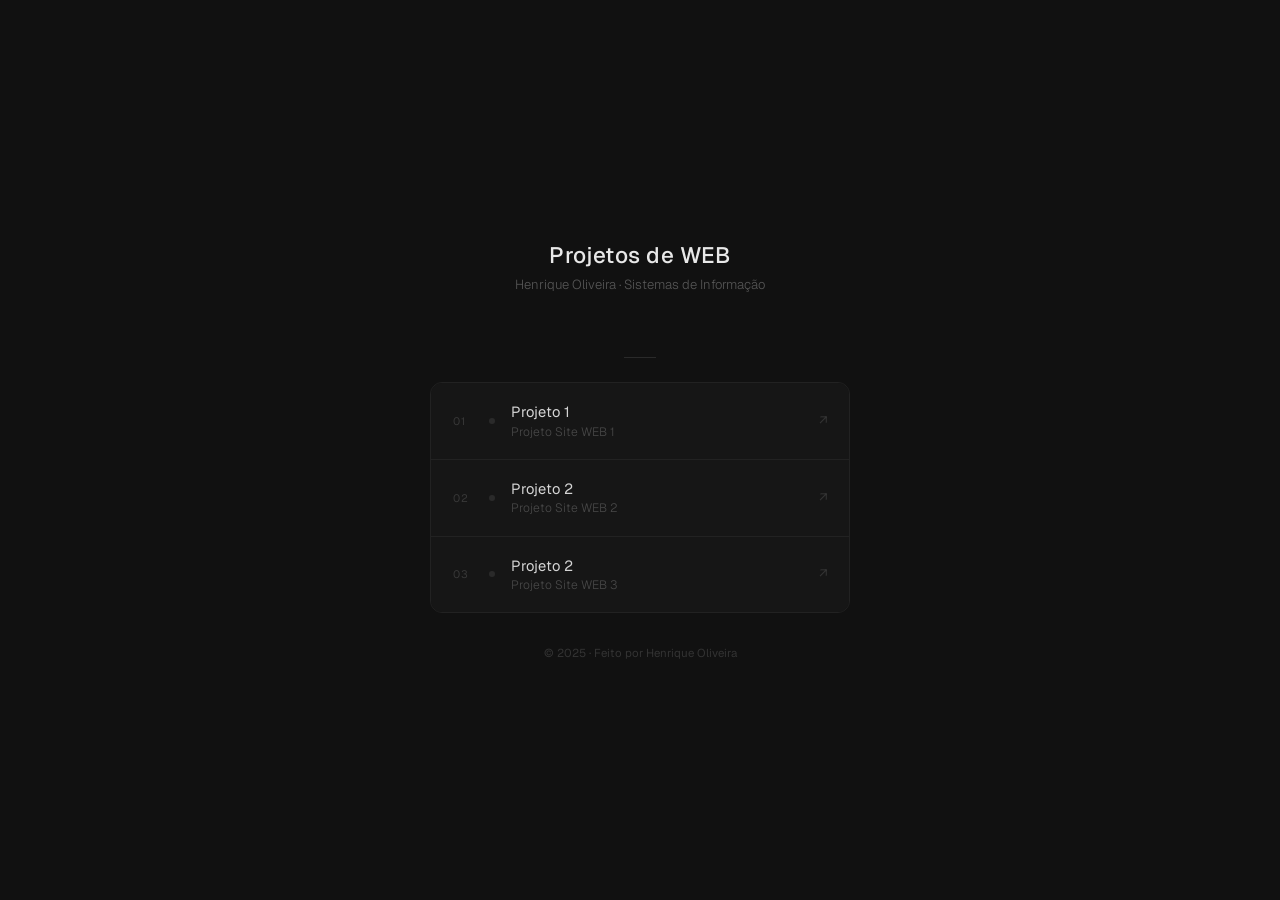
==== index.html @ 46c8cb78 "1.0" ====
<!DOCTYPE html>
<html lang="pt-BR">
<head>
  <meta charset="UTF-8"/>
  <meta name="viewport" content="width=device-width, initial-scale=1.0"/>
  <title>Meus Projetos WEB</title>
  <link href="https://fonts.googleapis.com/css2?family=Geist:wght@300;400;500&display=swap" rel="stylesheet"/>
  <style>
    * { margin: 0; padding: 0; box-sizing: border-box; }

    body {
      font-family: 'Geist', 'Inter', sans-serif;
      background: #111;
      color: #e8e8e8;
      min-height: 100vh;
      display: flex;
      flex-direction: column;
      align-items: center;
      justify-content: center;
      padding: 2rem;
    }

    header {
      text-align: center;
      margin-bottom: 2.5rem;
    }

    header h1 {
      font-size: 1.4rem;
      font-weight: 500;
      letter-spacing: 0.02em;
      margin-bottom: 0.4rem;
    }

    header p {
      font-size: 0.82rem;
      color: #555;
      font-weight: 300;
    }

    .divider {
      width: 32px;
      height: 1px;
      background: #2a2a2a;
      margin: 1.5rem auto;
    }

    .cards {
      display: flex;
      flex-direction: column;
      gap: 0;
      width: 100%;
      max-width: 420px;
      border: 1px solid #222;
      border-radius: 12px;
      overflow: hidden;
    }

    .card {
      display: flex;
      align-items: center;
      justify-content: space-between;
      background: #161616;
      padding: 1.2rem 1.4rem;
      text-decoration: none;
      color: inherit;
      border-bottom: 1px solid #222;
      transition: background 0.18s;
      gap: 1rem;
    }

    .card:last-child { border-bottom: none; }

    .card:hover { background: #1e1e1e; }

    .card-left {
      display: flex;
      align-items: center;
      gap: 1rem;
    }

    .card-num {
      font-size: 0.68rem;
      color: #383838;
      font-weight: 400;
      letter-spacing: 0.05em;
      min-width: 20px;
    }

    .card-dot {
      width: 6px;
      height: 6px;
      border-radius: 50%;
      background: #2a2a2a;
      flex-shrink: 0;
      transition: background 0.18s;
    }
    .card:hover .card-dot { background: #6ee7b7; }

    .card-title {
      font-size: 0.92rem;
      font-weight: 400;
      color: #d4d4d4;
    }

    .card-desc {
      font-size: 0.76rem;
      color: #484848;
      margin-top: 0.15rem;
      font-weight: 300;
    }

    .card-arrow {
      font-size: 0.85rem;
      color: #333;
      flex-shrink: 0;
      transition: color 0.18s, transform 0.18s;
    }
    .card:hover .card-arrow {
      color: #888;
      transform: translateX(2px);
    }

    footer {
      margin-top: 2rem;
      font-size: 0.72rem;
      color: #333;
      text-align: center;
    }
  </style>
</head>
<body>

  <header>
    <h1>Projetos de WEB</h1>
    <p>Henrique Oliveira · Sistemas de Informação</p>
  </header>

  <div class="divider"></div>

  <div class="cards">

    <a href="./projeto-html-css-1/index.html" target="_blank" class="card">
      <div class="card-left">
        <span class="card-num">01</span>
        <span class="card-dot"></span>
        <div>
          <div class="card-title">Projeto 1</div>
          <div class="card-desc">Projeto Site WEB 1</div>
        </div>
      </div>
      <span class="card-arrow">↗</span>
    </a>

    <a href="./projeto-html-css-2/index.html" target="_blank" class="card">
      <div class="card-left">
        <span class="card-num">02</span>
        <span class="card-dot"></span>
        <div>
          <div class="card-title">Projeto 2</div>
          <div class="card-desc">Projeto Site WEB 2</div>
        </div>
      </div>
      <span class="card-arrow">↗</span>
    </a>

    <a href="./projeto-html-css-3/index.html" target="_blank" class="card">
      <div class="card-left">
        <span class="card-num">03</span>
        <span class="card-dot"></span>
        <div>
          <div class="card-title">Projeto 2</div>
          <div class="card-desc">Projeto Site WEB 3</div>
        </div>
      </div>
      <span class="card-arrow">↗</span>
    </a>

  </div>

  <footer>© 2025 · Feito por Henrique Oliveira</footer>

</body>
</html>
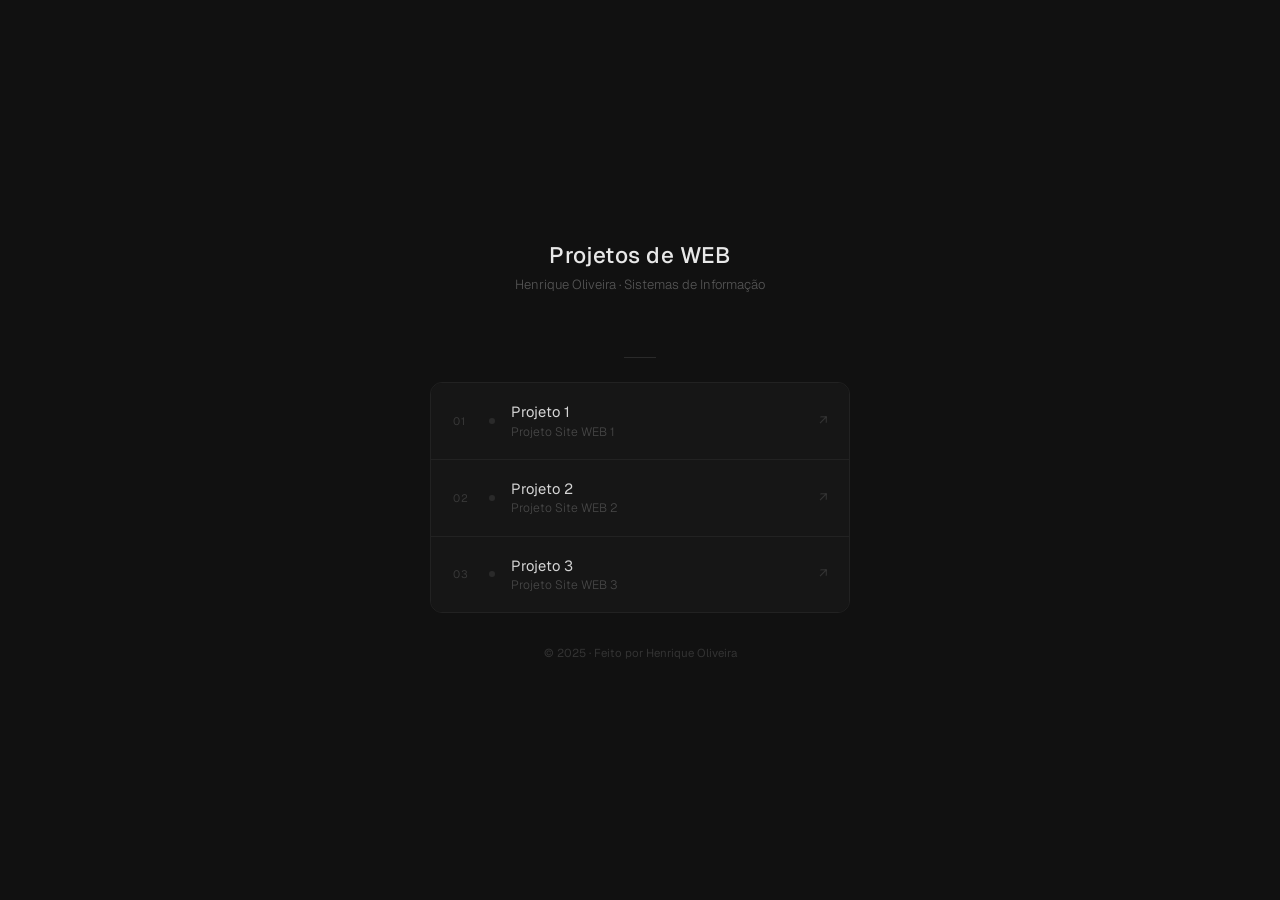
==== commit 8d75f285: "Update index.html" ====
--- a/index.html
+++ b/index.html
@@ -169,7 +169,7 @@
         <span class="card-num">03</span>
         <span class="card-dot"></span>
         <div>
-          <div class="card-title">Projeto 2</div>
+          <div class="card-title">Projeto 3</div>
           <div class="card-desc">Projeto Site WEB 3</div>
         </div>
       </div>
@@ -181,4 +181,4 @@
   <footer>© 2025 · Feito por Henrique Oliveira</footer>
 
 </body>
-</html>+</html>
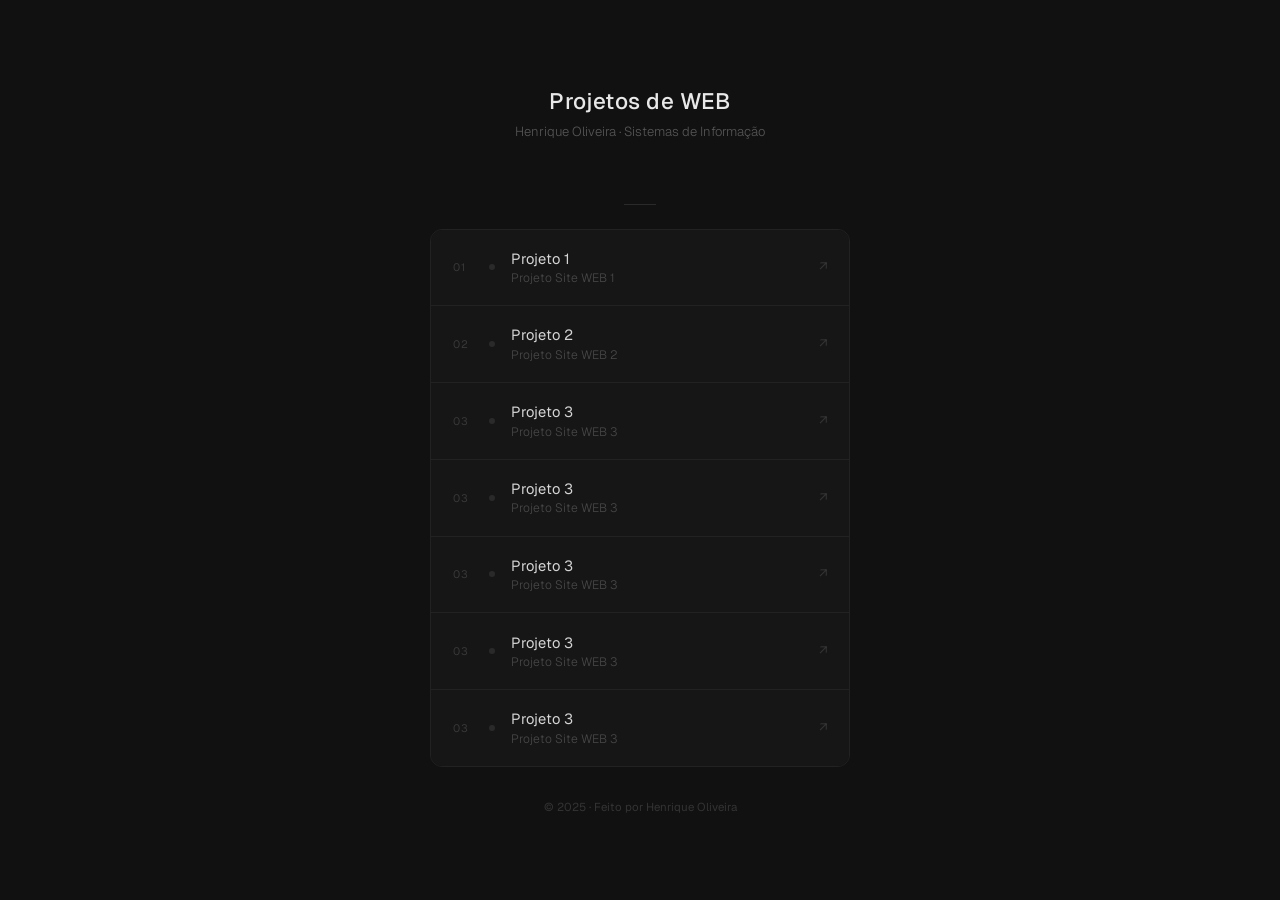
==== commit 3761a0b8: "Update index.html" ====
--- a/index.html
+++ b/index.html
@@ -176,6 +176,54 @@
       <span class="card-arrow">↗</span>
     </a>
 
+    <a href="./termoPcWeb/index.html" target="_blank" class="card">
+      <div class="card-left">
+        <span class="card-num">03</span>
+        <span class="card-dot"></span>
+        <div>
+          <div class="card-title">Projeto 3</div>
+          <div class="card-desc">Projeto Site WEB 3</div>
+        </div>
+      </div>
+      <span class="card-arrow">↗</span>
+    </a>
+
+    <a href="./eventos/index.html" target="_blank" class="card">
+      <div class="card-left">
+        <span class="card-num">03</span>
+        <span class="card-dot"></span>
+        <div>
+          <div class="card-title">Projeto 3</div>
+          <div class="card-desc">Projeto Site WEB 3</div>
+        </div>
+      </div>
+      <span class="card-arrow">↗</span>
+    </a>
+
+    <a href="./cefetflix/index.html" target="_blank" class="card">
+      <div class="card-left">
+        <span class="card-num">03</span>
+        <span class="card-dot"></span>
+        <div>
+          <div class="card-title">Projeto 3</div>
+          <div class="card-desc">Projeto Site WEB 3</div>
+        </div>
+      </div>
+      <span class="card-arrow">↗</span>
+    </a>
+
+    <a href="./Geofinder/index.html" target="_blank" class="card">
+      <div class="card-left">
+        <span class="card-num">03</span>
+        <span class="card-dot"></span>
+        <div>
+          <div class="card-title">Projeto 3</div>
+          <div class="card-desc">Projeto Site WEB 3</div>
+        </div>
+      </div>
+      <span class="card-arrow">↗</span>
+    </a>
+
   </div>
 
   <footer>© 2025 · Feito por Henrique Oliveira</footer>
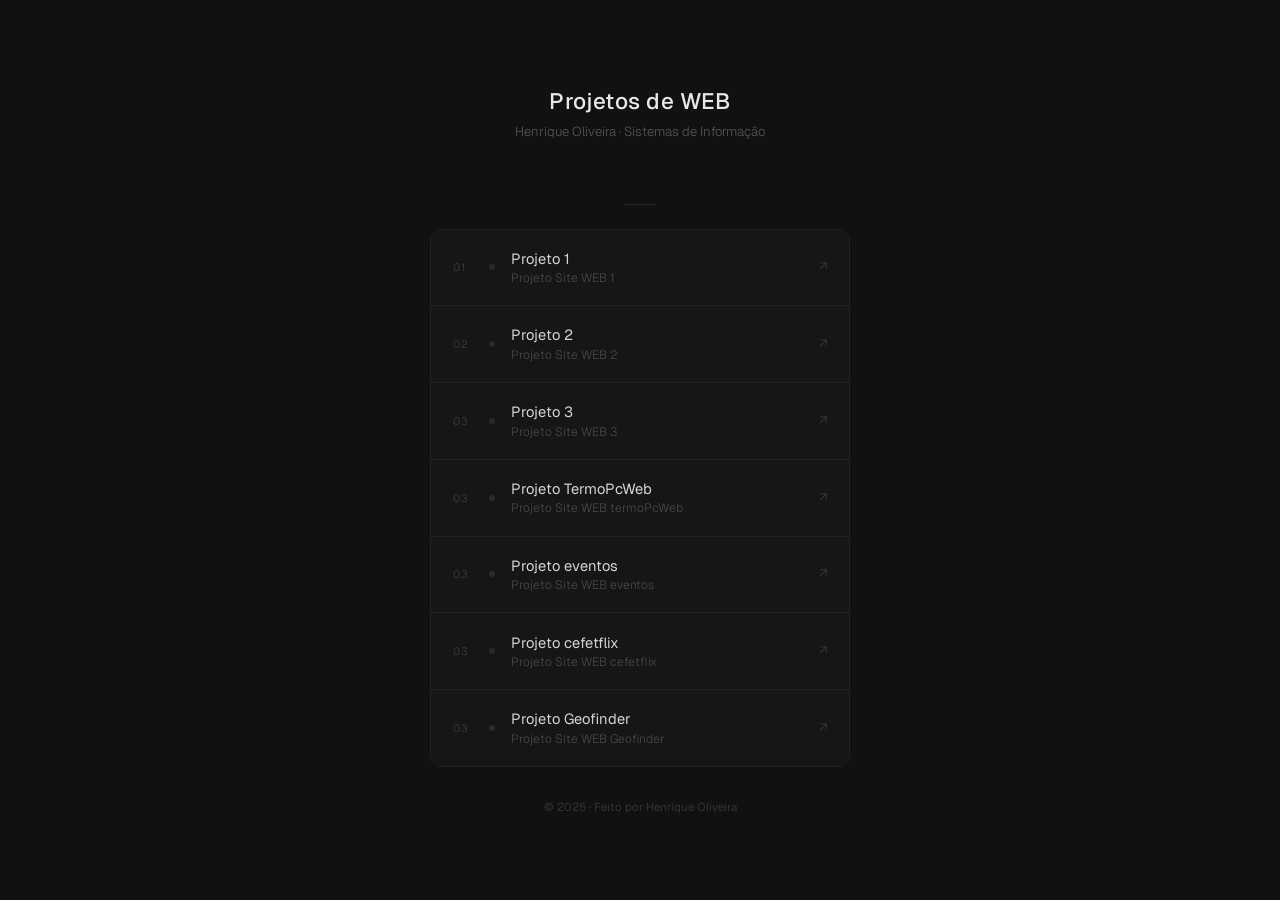
==== commit 28bfbc29: "Update index.html" ====
--- a/index.html
+++ b/index.html
@@ -181,8 +181,8 @@
         <span class="card-num">03</span>
         <span class="card-dot"></span>
         <div>
-          <div class="card-title">Projeto 3</div>
-          <div class="card-desc">Projeto Site WEB 3</div>
+          <div class="card-title">Projeto TermoPcWeb</div>
+          <div class="card-desc">Projeto Site WEB termoPcWeb</div>
         </div>
       </div>
       <span class="card-arrow">↗</span>
@@ -193,8 +193,8 @@
         <span class="card-num">03</span>
         <span class="card-dot"></span>
         <div>
-          <div class="card-title">Projeto 3</div>
-          <div class="card-desc">Projeto Site WEB 3</div>
+          <div class="card-title">Projeto eventos</div>
+          <div class="card-desc">Projeto Site WEB eventos</div>
         </div>
       </div>
       <span class="card-arrow">↗</span>
@@ -205,8 +205,8 @@
         <span class="card-num">03</span>
         <span class="card-dot"></span>
         <div>
-          <div class="card-title">Projeto 3</div>
-          <div class="card-desc">Projeto Site WEB 3</div>
+          <div class="card-title">Projeto cefetflix</div>
+          <div class="card-desc">Projeto Site WEB cefetflix</div>
         </div>
       </div>
       <span class="card-arrow">↗</span>
@@ -217,8 +217,8 @@
         <span class="card-num">03</span>
         <span class="card-dot"></span>
         <div>
-          <div class="card-title">Projeto 3</div>
-          <div class="card-desc">Projeto Site WEB 3</div>
+          <div class="card-title">Projeto Geofinder</div>
+          <div class="card-desc">Projeto Site WEB Geofinder</div>
         </div>
       </div>
       <span class="card-arrow">↗</span>
